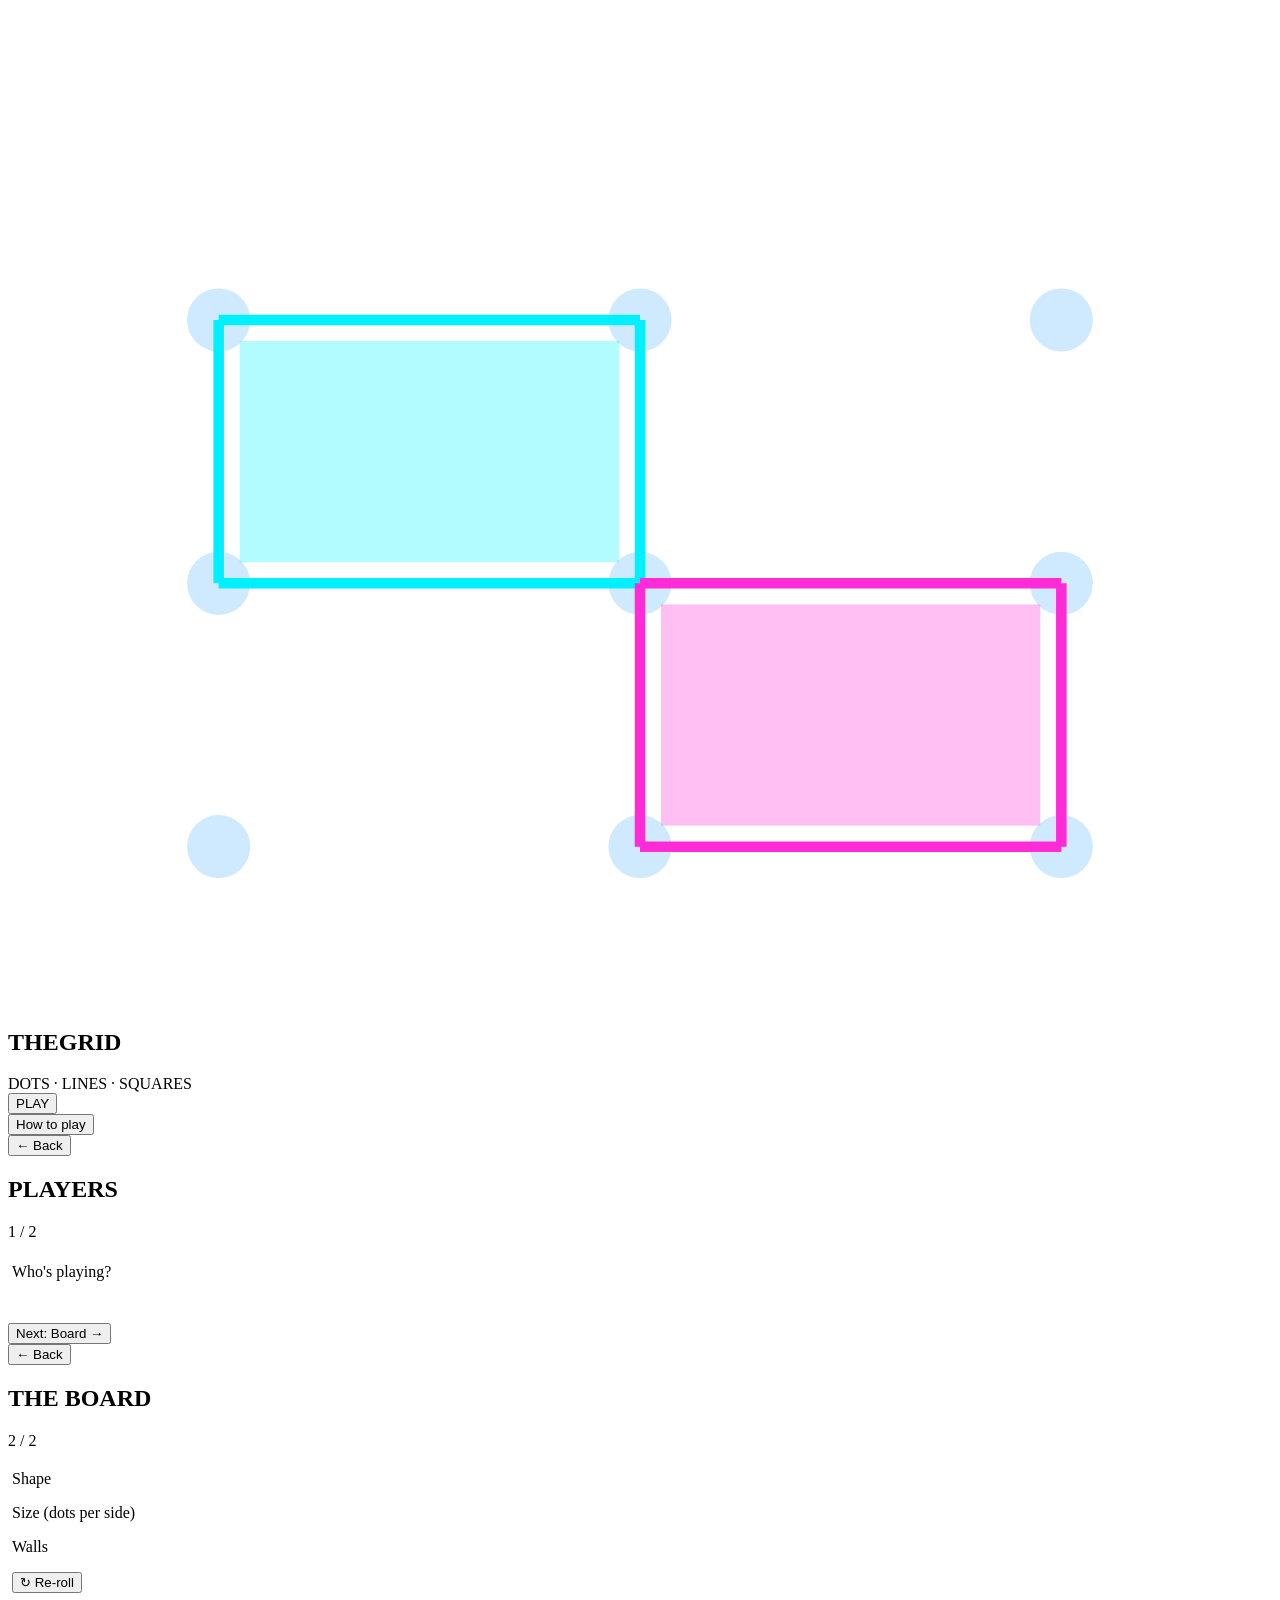
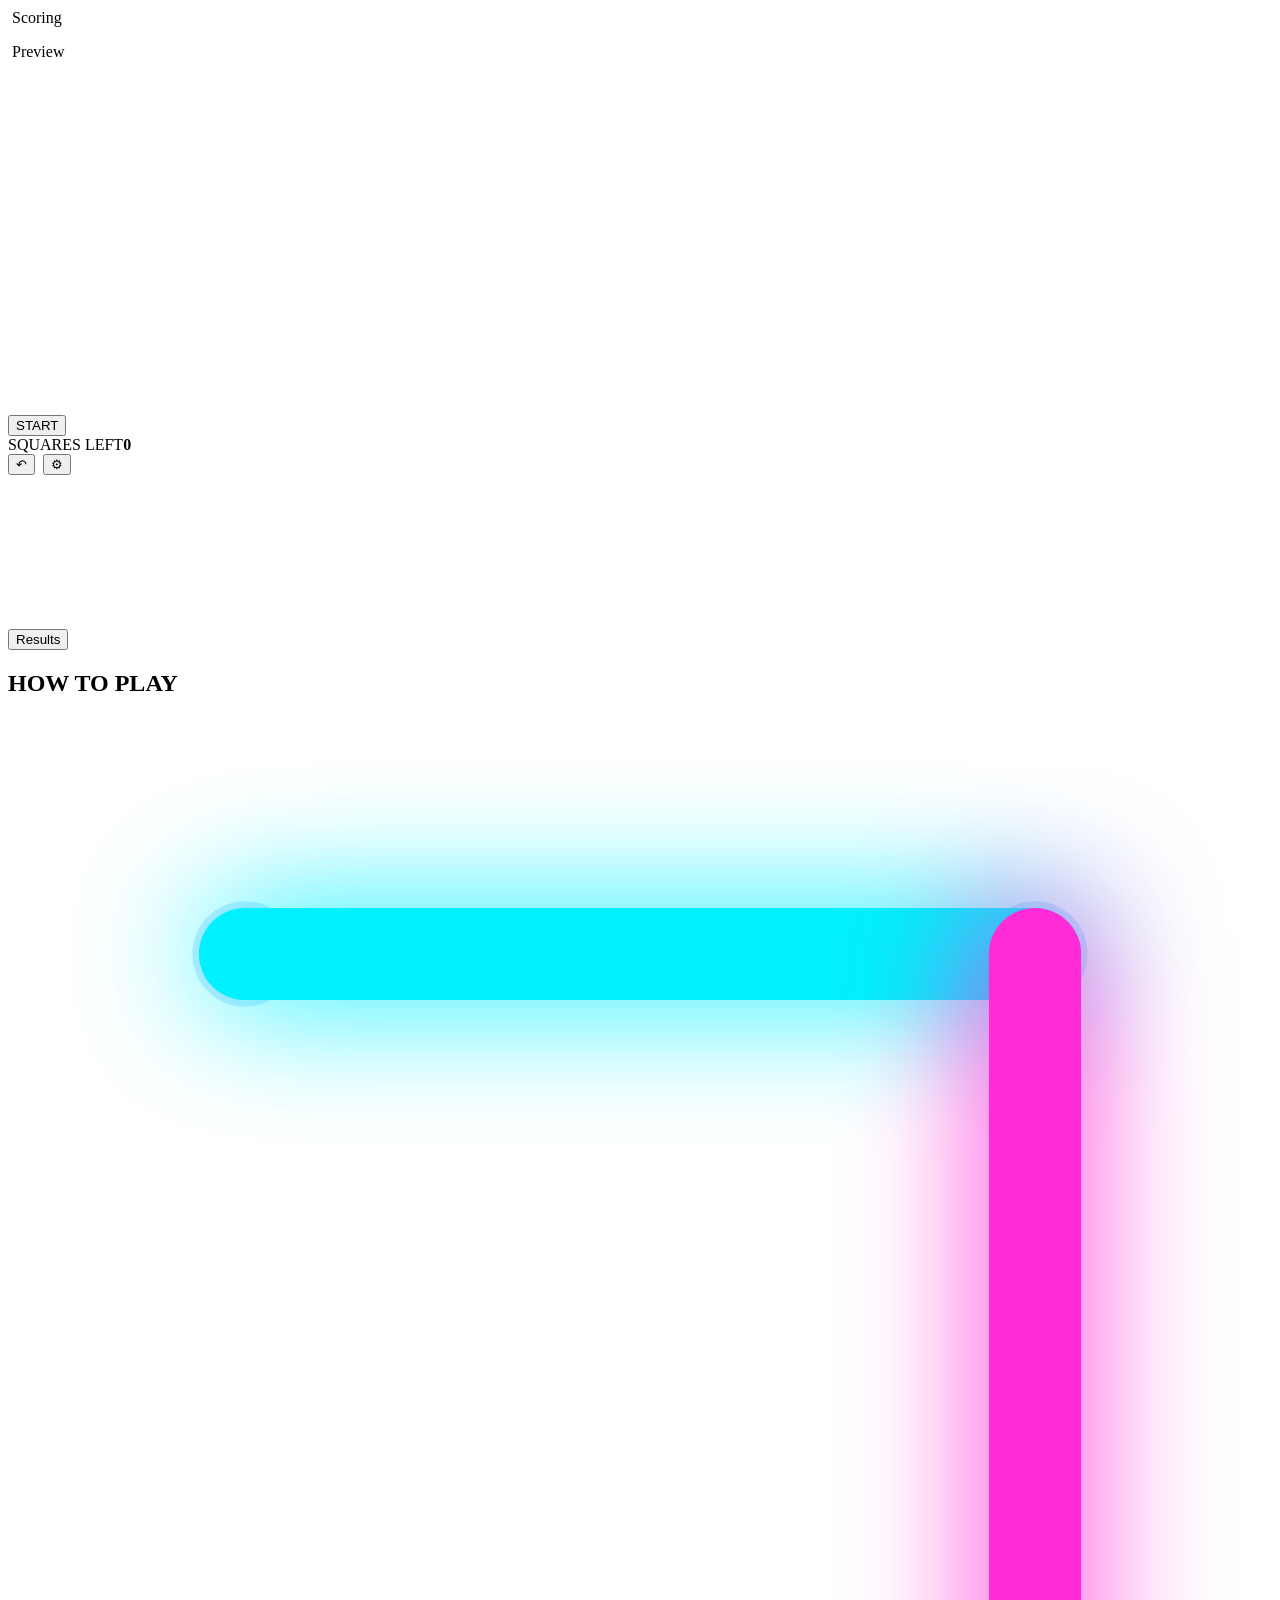
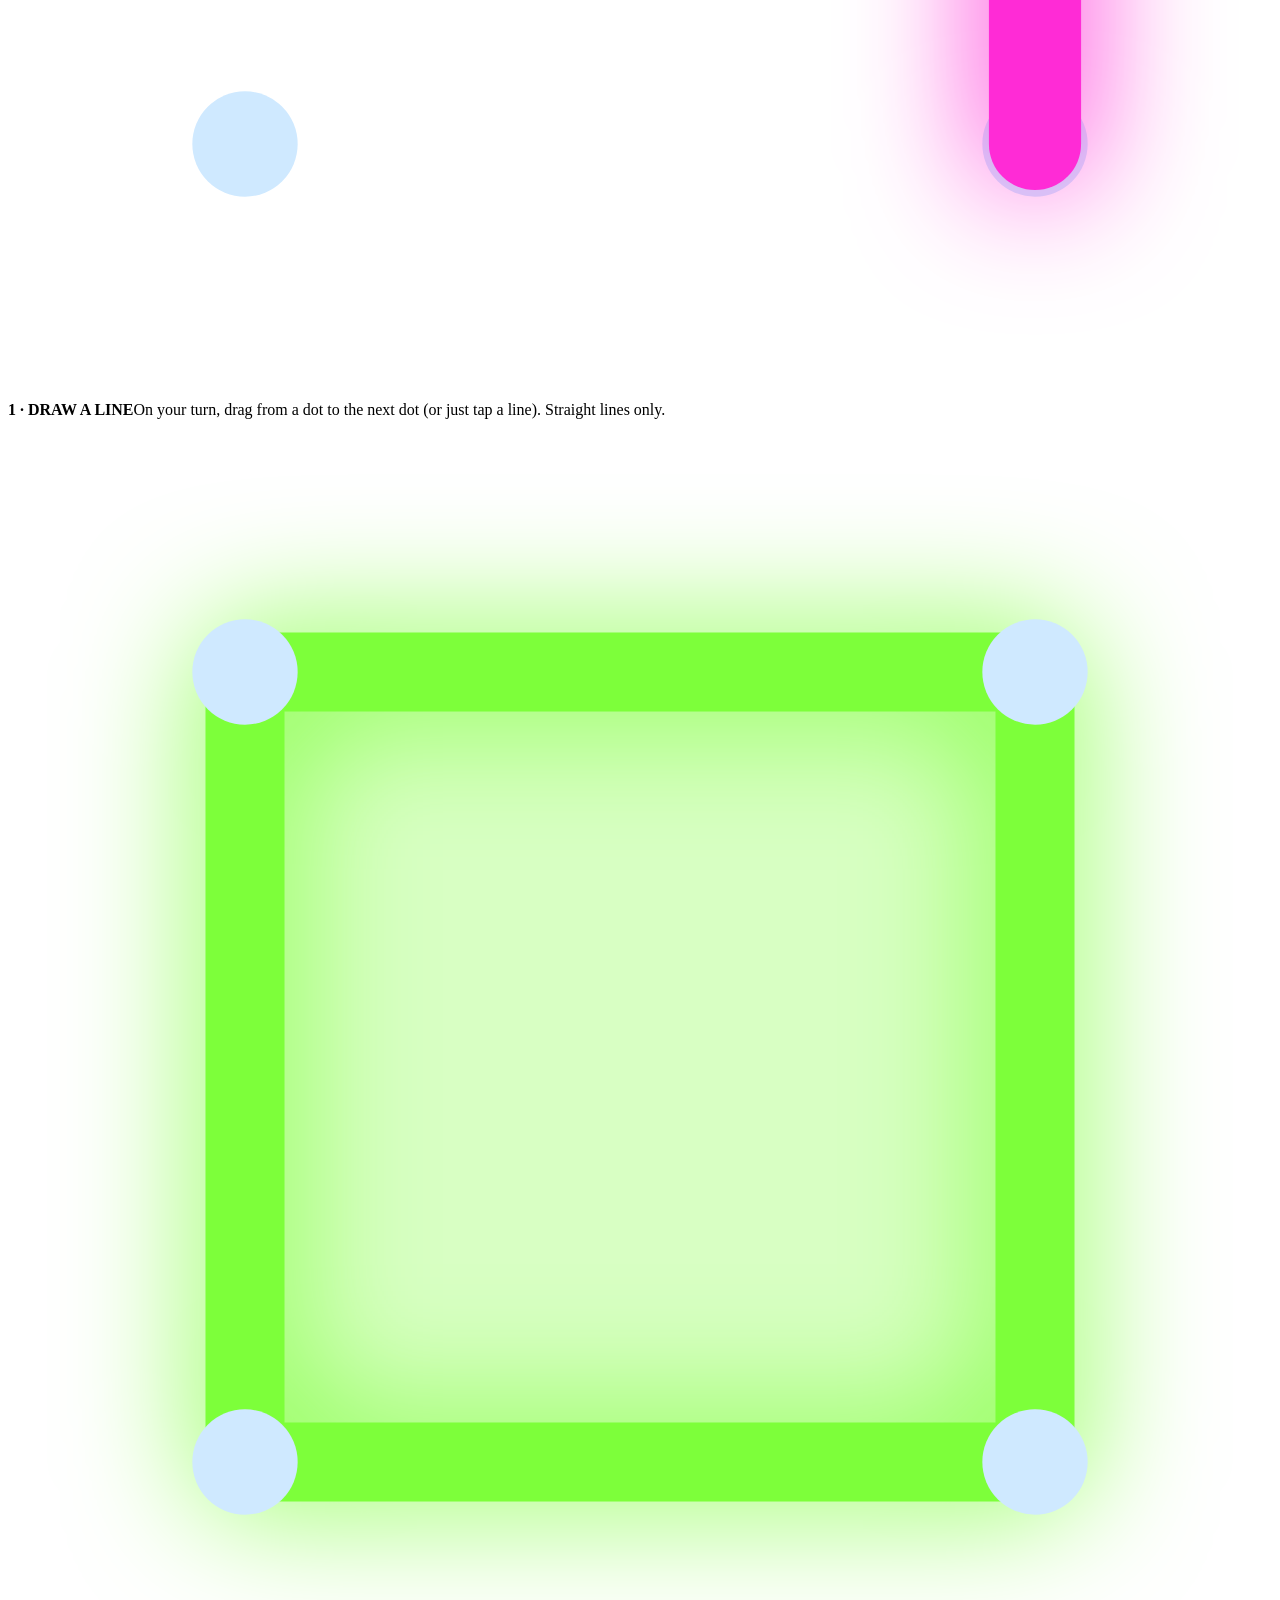
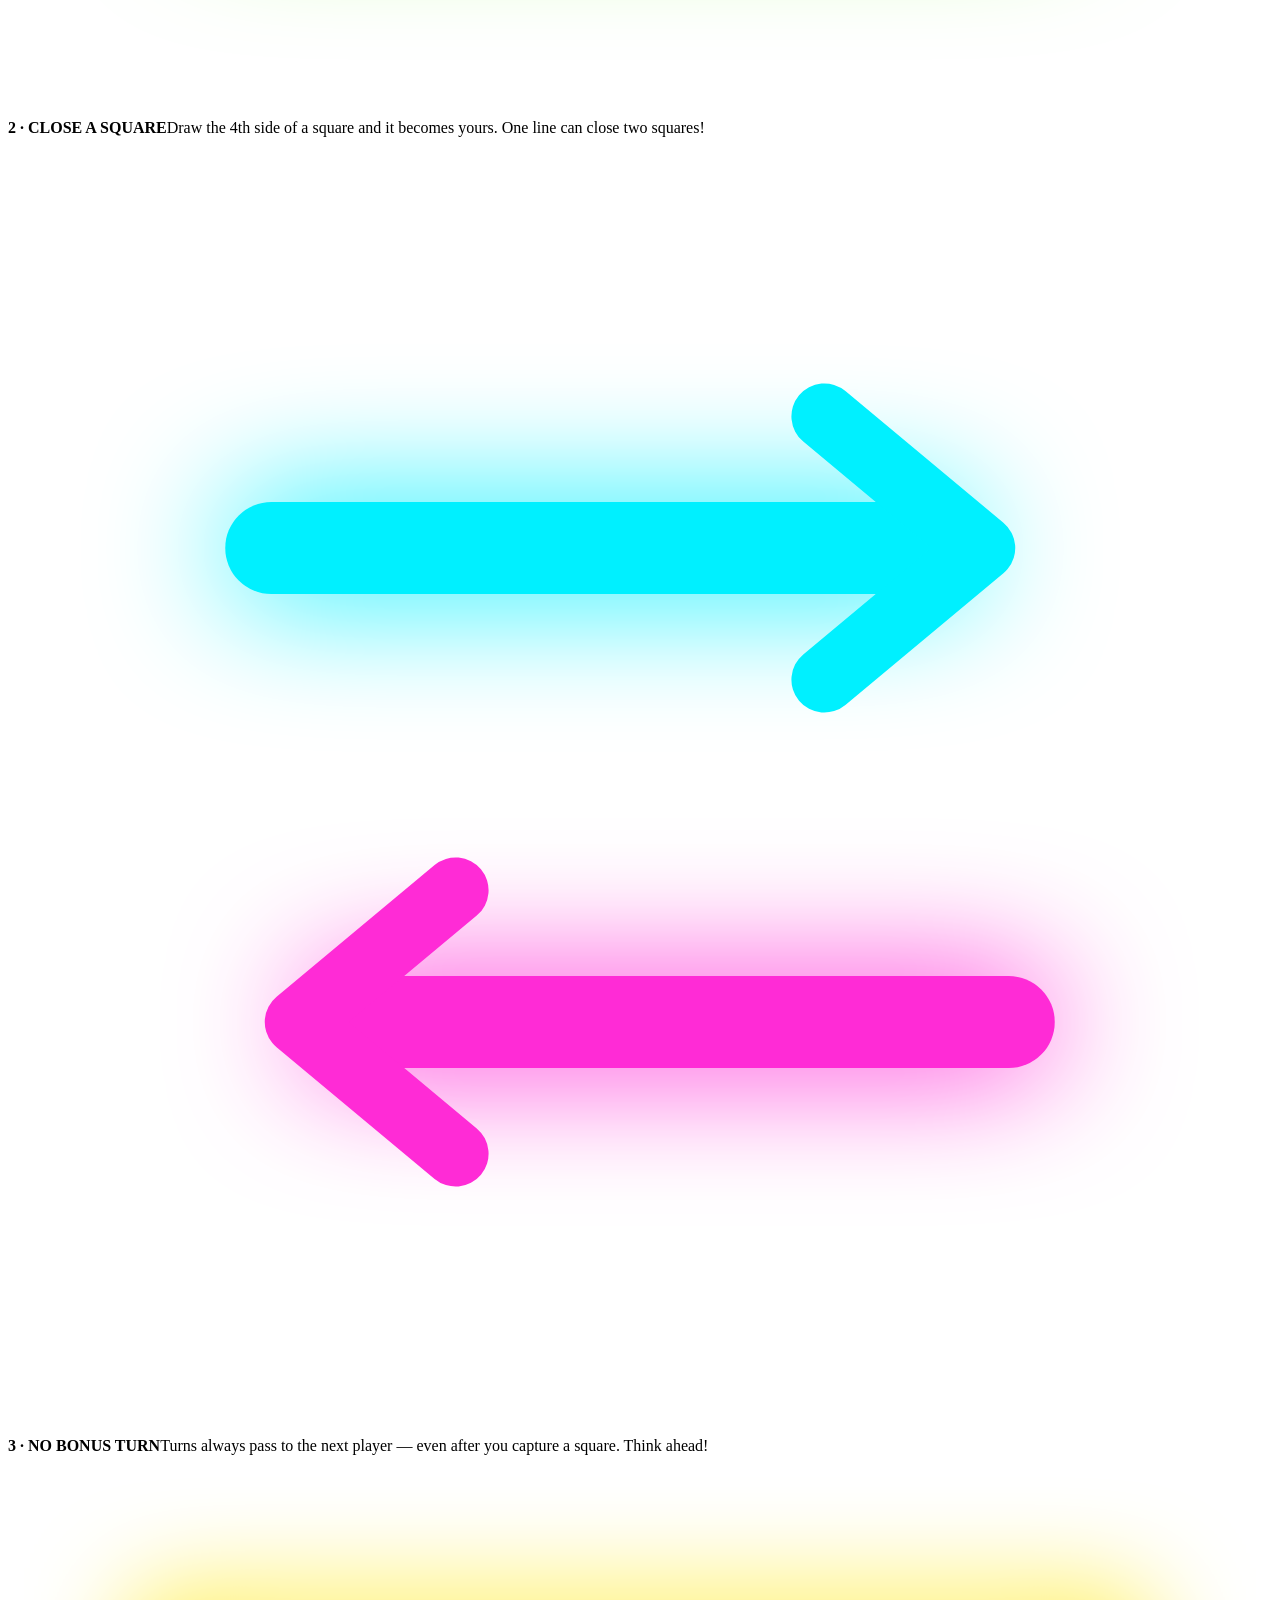
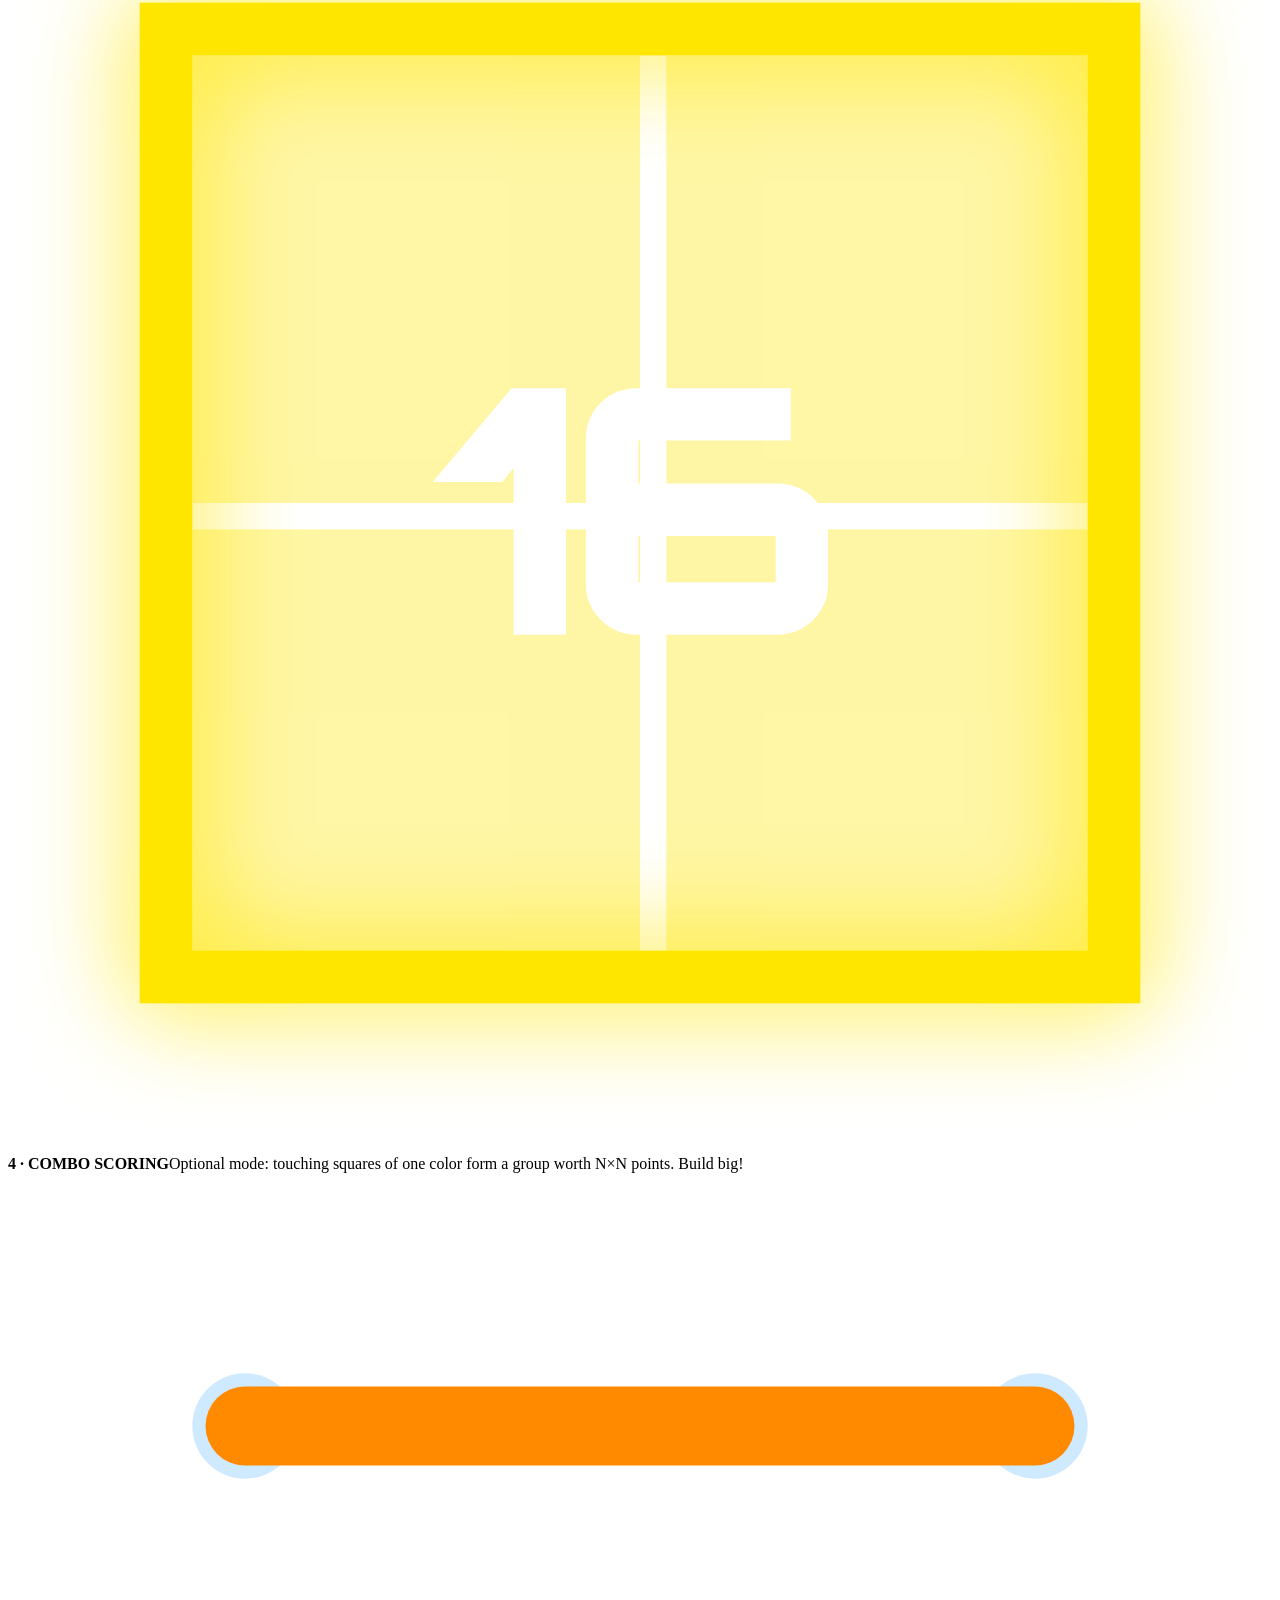
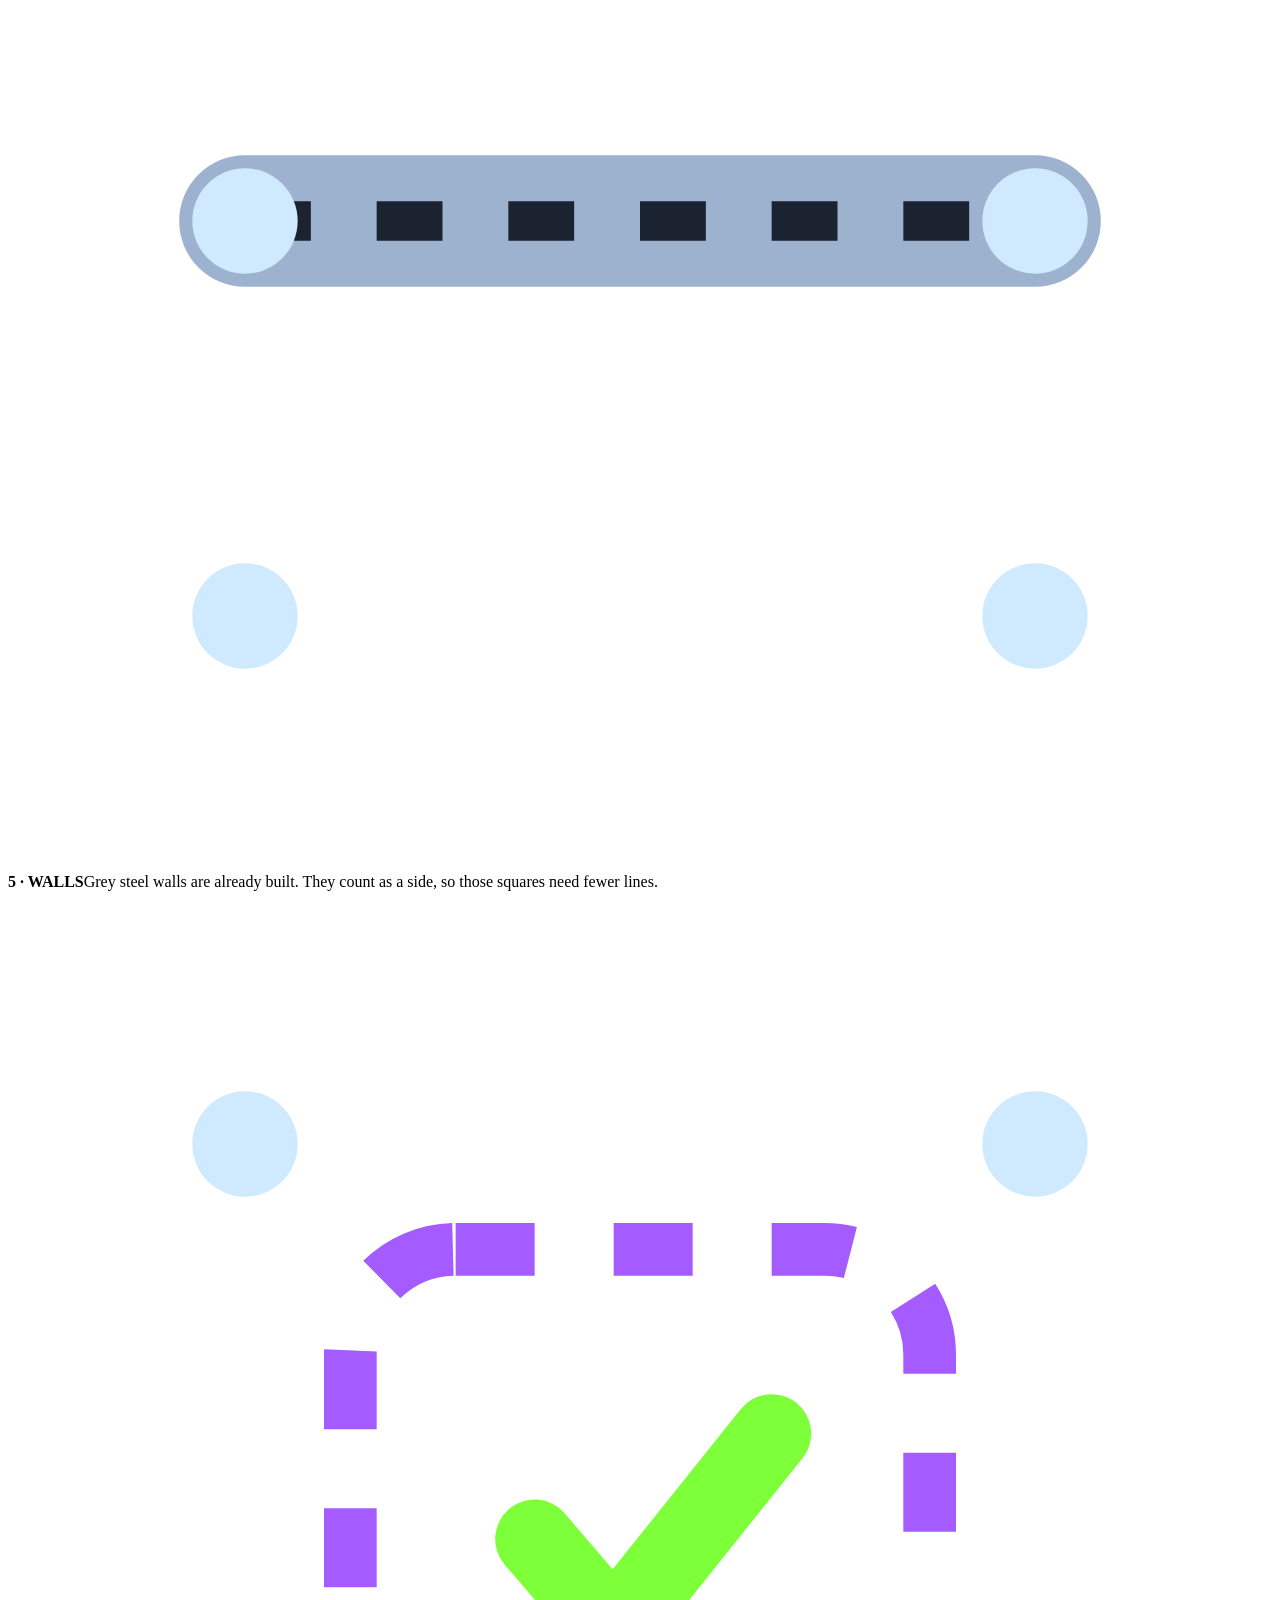
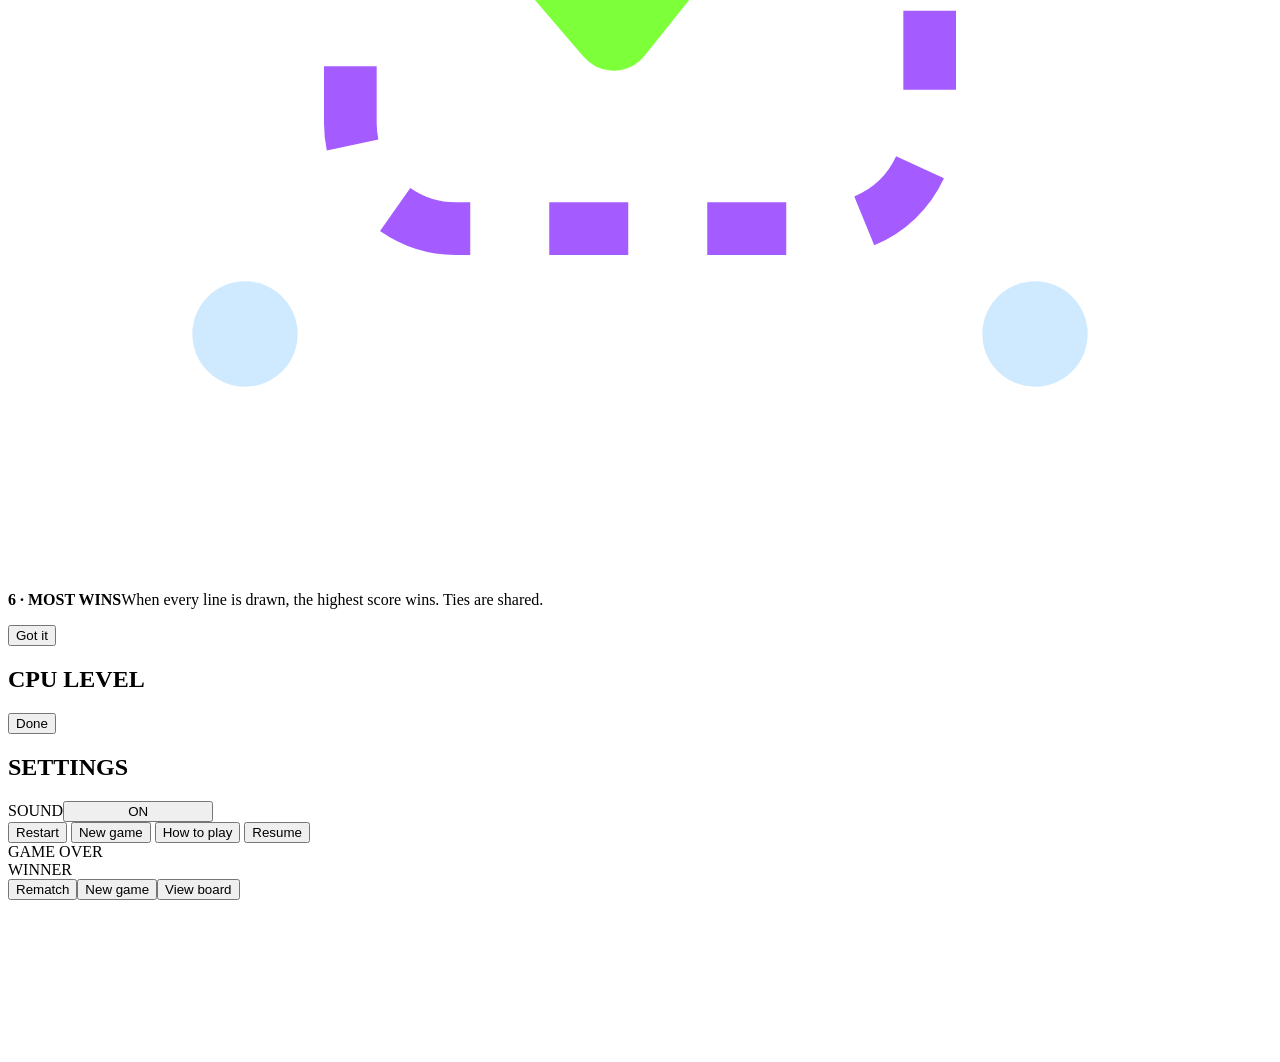
==== src/template.html @ 7d27d1e7 "Add THE GRID neon dots-and-boxes game Single-file iPad game (index.html) with home-screen icons and " ====
<!DOCTYPE html>
<html lang="en">
<head>
<meta charset="utf-8">
<title>THE GRID</title>
<meta name="viewport" content="width=device-width,initial-scale=1,maximum-scale=1,minimum-scale=1,user-scalable=no,viewport-fit=cover">
<meta name="apple-mobile-web-app-capable" content="yes">
<meta name="mobile-web-app-capable" content="yes">
<meta name="apple-mobile-web-app-status-bar-style" content="black-translucent">
<meta name="apple-mobile-web-app-title" content="THE GRID">
<meta name="theme-color" content="#05060d">
<meta name="format-detection" content="telephone=no">
<meta name="description" content="THE GRID - a neon Dots and Boxes game for the whole family.">
<link rel="manifest" href="manifest.webmanifest">
<link rel="icon" type="image/png" href="icon.png">
<link rel="apple-touch-icon" href="icon-180.png">
<link rel="preconnect" href="https://fonts.googleapis.com">
<link rel="preconnect" href="https://fonts.gstatic.com" crossorigin>
<link href="https://fonts.googleapis.com/css2?family=Orbitron:wght@500;700;800;900&family=Rajdhani:wght@500;600;700&display=swap" rel="stylesheet">
<style>
/*CSS*/
</style>
</head>
<body data-screen="title">
<canvas id="bg"></canvas>
<div id="vig"></div><div id="scan"></div><div id="frame"></div>

<div id="app">
  <!-- TITLE -->
  <section class="screen active" id="s-title">
    <svg class="deco" viewBox="0 0 120 80" aria-hidden="true">
      <g fill="#cfe9ff"><circle cx="20" cy="15" r="3"/><circle cx="60" cy="15" r="3"/><circle cx="100" cy="15" r="3"/><circle cx="20" cy="40" r="3"/><circle cx="60" cy="40" r="3"/><circle cx="100" cy="40" r="3"/><circle cx="20" cy="65" r="3"/><circle cx="60" cy="65" r="3"/><circle cx="100" cy="65" r="3"/></g>
      <rect class="q" x="22" y="17" width="36" height="21" fill="#00f0ff" opacity=".3" style="animation-delay:1.6s"/>
      <rect class="q" x="62" y="42" width="36" height="21" fill="#ff2bd6" opacity=".3" style="animation-delay:2.1s"/>
      <g fill="none">
        <path class="l" d="M20 15H60" stroke="#00f0ff" style="animation-delay:.2s"/><path class="l" d="M60 15V40" stroke="#00f0ff" style="animation-delay:.5s"/><path class="l" d="M60 40H20" stroke="#00f0ff" style="animation-delay:.8s"/><path class="l" d="M20 40V15" stroke="#00f0ff" style="animation-delay:1.1s"/>
        <path class="l" d="M60 40H100" stroke="#ff2bd6" style="animation-delay:.35s"/><path class="l" d="M100 40V65" stroke="#ff2bd6" style="animation-delay:.65s"/><path class="l" d="M100 65H60" stroke="#ff2bd6" style="animation-delay:.95s"/><path class="l" d="M60 65V40" stroke="#ff2bd6" style="animation-delay:1.25s"/>
      </g>
    </svg>
    <h1 class="logo" aria-label="THE GRID"><span style="--i:0">T</span><span style="--i:1">H</span><span style="--i:2">E</span><span class="w2 g" style="display:inline-block"><span style="--i:3">G</span><span style="--i:4">R</span><span style="--i:5">I</span><span style="--i:6">D</span></span></h1>
    <div class="tag">DOTS &middot; LINES &middot; SQUARES</div>
    <div class="tbtns">
      <button class="btn big pulse-btn" id="btnPlay">PLAY</button>
      <div class="row">
        <button class="btn lime" id="btnResume" style="display:none">Resume game</button>
        <button class="btn ghost" id="btnHow">How to play</button>
      </div>
    </div>
  </section>

  <!-- PLAYERS -->
  <section class="screen col" id="s-players">
    <div class="head"><button class="btn ghost" data-back="title">&#8592; Back</button><h2>PLAYERS</h2><span class="step">1 / 2</span></div>
    <div class="scroll" style="flex:1;min-height:0;padding:6px 4px 10px">
      <p class="lbl">Who's playing?</p>
      <div class="seg" id="seatSeg"></div>
      <div style="height:16px"></div>
      <div class="cards" id="cards"></div>
    </div>
    <div class="foot"><span class="hint" id="playersHint"></span><button class="btn" id="btnToBoard">Next: Board &#8594;</button></div>
  </section>

  <!-- BOARD SETUP -->
  <section class="screen col" id="s-board">
    <div class="head"><button class="btn ghost" data-back="players">&#8592; Back</button><h2>THE BOARD</h2><span class="step">2 / 2</span></div>
    <div class="scroll" style="flex:1;min-height:0;padding:4px 4px 10px">
      <div class="bs">
        <div class="opts">
          <div class="panel"><p class="lbl">Shape</p><div class="shapes" id="shapes"></div></div>
          <div class="panel"><p class="lbl">Size (dots per side)</p><div id="steppers" class="col" style="gap:8px"></div></div>
          <div class="panel"><p class="lbl">Walls</p><div class="seg" id="wallSeg"></div><div style="display:flex;gap:12px;align-items:center;margin-top:10px"><button class="btn ghost" id="btnReroll">&#8635; Re-roll</button><span class="hint" id="wallHint"></span></div></div>
          <div class="panel"><p class="lbl">Scoring</p><div class="seg" id="scoreSeg"></div><p class="hint" id="scoreHint" style="margin:10px 0 0"></p></div>
        </div>
        <div class="panel prevbox">
          <p class="lbl" style="margin:0">Preview</p>
          <canvas id="prev" width="340" height="340"></canvas>
          <div class="count" id="prevCount"></div>
        </div>
      </div>
    </div>
    <div class="foot"><button class="btn big lime" id="btnStart">START</button></div>
  </section>

  <!-- GAME -->
  <section class="screen" id="s-game">
    <div id="hud">
      <div id="tools">
        <div id="left">SQUARES LEFT<b id="leftN">0</b></div>
        <div style="display:flex;gap:8px"><button class="btn icon" id="btnUndo" title="Undo" aria-label="Undo">&#8630;</button><button class="btn icon" id="btnCog" title="Settings" aria-label="Settings">&#9881;</button></div>
      </div>
      <div id="chips"></div>
    </div>
    <div id="boardWrap"><canvas id="cv"></canvas><div id="banner"></div><button class="btn lime" id="resultsPill">Results</button></div>
  </section>
</div>

<!-- MODALS -->
<div class="modal" id="m-how"><div class="sheet">
  <h2>HOW TO PLAY</h2>
  <div class="how">
    <div class="st"><svg viewBox="0 0 96 96"><g fill="#cfe9ff"><circle cx="18" cy="18" r="4"/><circle cx="78" cy="18" r="4"/><circle cx="18" cy="78" r="4"/><circle cx="78" cy="78" r="4"/></g><path d="M18 18H78" stroke="#00f0ff" stroke-width="7" stroke-linecap="round" filter="drop-shadow(0 0 5px #00f0ff)"/><path d="M78 18V78" stroke="#ff2bd6" stroke-width="7" stroke-linecap="round" filter="drop-shadow(0 0 5px #ff2bd6)"/></svg><p><b>1 &middot; DRAW A LINE</b>On your turn, drag from a dot to the next dot (or just tap a line). Straight lines only.</p></div>
    <div class="st"><svg viewBox="0 0 96 96"><rect x="20" y="20" width="56" height="56" fill="#7dff3a" opacity=".3"/><path d="M18 18H78V78H18Z" fill="none" stroke="#7dff3a" stroke-width="6" stroke-linejoin="round" filter="drop-shadow(0 0 5px #7dff3a)"/><g fill="#cfe9ff"><circle cx="18" cy="18" r="4"/><circle cx="78" cy="18" r="4"/><circle cx="18" cy="78" r="4"/><circle cx="78" cy="78" r="4"/></g></svg><p><b>2 &middot; CLOSE A SQUARE</b>Draw the 4th side of a square and it becomes yours. One line can close two squares!</p></div>
    <div class="st"><svg viewBox="0 0 96 96"><path d="M20 30H70" stroke="#00f0ff" stroke-width="7" stroke-linecap="round" filter="drop-shadow(0 0 5px #00f0ff)"/><path d="M62 20L74 30L62 40" fill="none" stroke="#00f0ff" stroke-width="5" stroke-linecap="round" stroke-linejoin="round"/><path d="M76 66H26" stroke="#ff2bd6" stroke-width="7" stroke-linecap="round" filter="drop-shadow(0 0 5px #ff2bd6)"/><path d="M34 56L22 66L34 76" fill="none" stroke="#ff2bd6" stroke-width="5" stroke-linecap="round" stroke-linejoin="round"/></svg><p><b>3 &middot; NO BONUS TURN</b>Turns always pass to the next player &mdash; even after you capture a square. Think ahead!</p></div>
    <div class="st"><svg viewBox="0 0 96 96"><g fill="#ffe600" opacity=".35"><rect x="14" y="14" width="34" height="34"/><rect x="50" y="14" width="34" height="34"/><rect x="14" y="50" width="34" height="34"/><rect x="50" y="50" width="34" height="34"/></g><g fill="none" stroke="#ffe600" stroke-width="4" filter="drop-shadow(0 0 4px #ffe600)"><rect x="12" y="12" width="72" height="72"/></g><text x="48" y="58" text-anchor="middle" font-family="Orbitron,Arial Black,sans-serif" font-weight="900" font-size="26" fill="#fff">16</text></svg><p><b>4 &middot; COMBO SCORING</b>Optional mode: touching squares of one color form a group worth N&times;N points. Build big!</p></div>
    <div class="st"><svg viewBox="0 0 96 96"><path d="M18 48H78" stroke="#9db2ce" stroke-width="10" stroke-linecap="round"/><path d="M18 48H78" stroke="#1b2230" stroke-width="3" stroke-dasharray="5 5"/><g fill="#cfe9ff"><circle cx="18" cy="18" r="4"/><circle cx="78" cy="18" r="4"/><circle cx="18" cy="48" r="4"/><circle cx="78" cy="48" r="4"/><circle cx="18" cy="78" r="4"/><circle cx="78" cy="78" r="4"/></g><path d="M18 18H78" stroke="#ff8a00" stroke-width="6" stroke-linecap="round"/></svg><p><b>5 &middot; WALLS</b>Grey steel walls are already built. They count as a side, so those squares need fewer lines.</p></div>
    <div class="st"><svg viewBox="0 0 96 96"><g fill="#cfe9ff"><circle cx="18" cy="18" r="4"/><circle cx="78" cy="18" r="4"/><circle cx="18" cy="78" r="4"/><circle cx="78" cy="78" r="4"/></g><rect x="26" y="26" width="44" height="44" rx="8" fill="none" stroke="#a45bff" stroke-width="4" stroke-dasharray="6 6"/><path d="M40 48L46 55L58 40" fill="none" stroke="#7dff3a" stroke-width="6" stroke-linecap="round" stroke-linejoin="round"/></svg><p><b>6 &middot; MOST WINS</b>When every line is drawn, the highest score wins. Ties are shared.</p></div>
  </div>
  <div class="row"><button class="btn" data-close="m-how">Got it</button></div>
</div></div>

<div class="modal" id="m-diff"><div class="sheet" style="width:min(520px,100%)">
  <h2 id="diffTitle">CPU LEVEL</h2>
  <div class="seg" id="diffSeg" style="flex-direction:column"></div>
  <div class="row"><button class="btn ghost" data-close="m-diff">Done</button></div>
</div></div>

<div class="modal" id="m-set"><div class="sheet" style="width:min(640px,100%)">
  <h2>SETTINGS</h2>
  <div class="setrow"><span class="who">SOUND</span><button class="btn" id="btnSound" style="min-width:150px">ON</button></div>
  <div id="setCpus"></div>
  <div class="row">
    <button class="btn lime" id="btnRestart">Restart</button>
    <button class="btn warn" id="btnNewGame">New game</button>
    <button class="btn ghost" id="btnSetHow">How to play</button>
    <button class="btn" data-close="m-set" style="margin-left:auto">Resume</button>
  </div>
</div></div>

<div class="modal" id="m-over"><div class="sheet">
  <div id="overKick">GAME OVER</div>
  <div id="overName">WINNER</div>
  <div id="podium"></div>
  <div class="row"><button class="btn lime" id="btnRematch">Rematch</button><button class="btn" id="btnOverNew">New game</button><button class="btn ghost" id="btnOverView">View board</button></div>
</div></div>

<canvas id="fx"></canvas>

<script type="text/plain" id="core-src">
/*CORE*/
</script>
<script>
/*APP*/
</script>
</body>
</html>
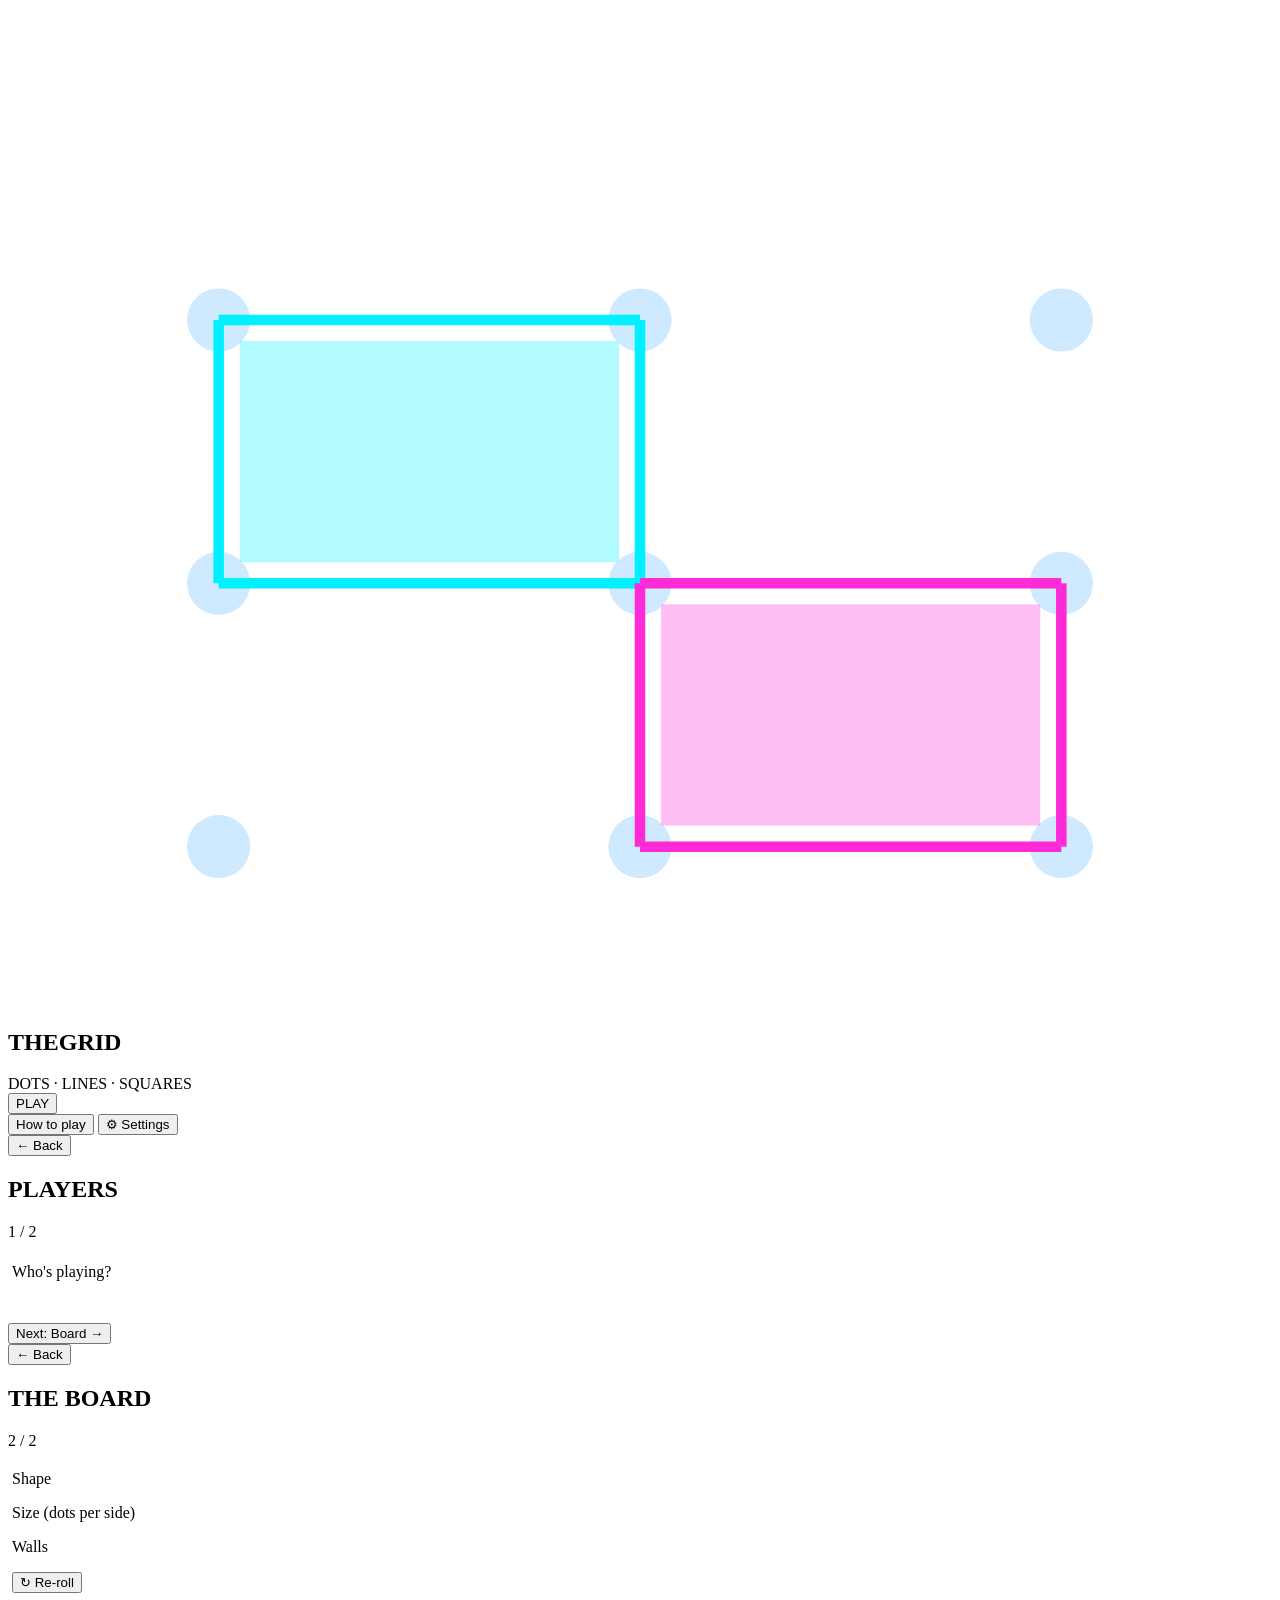
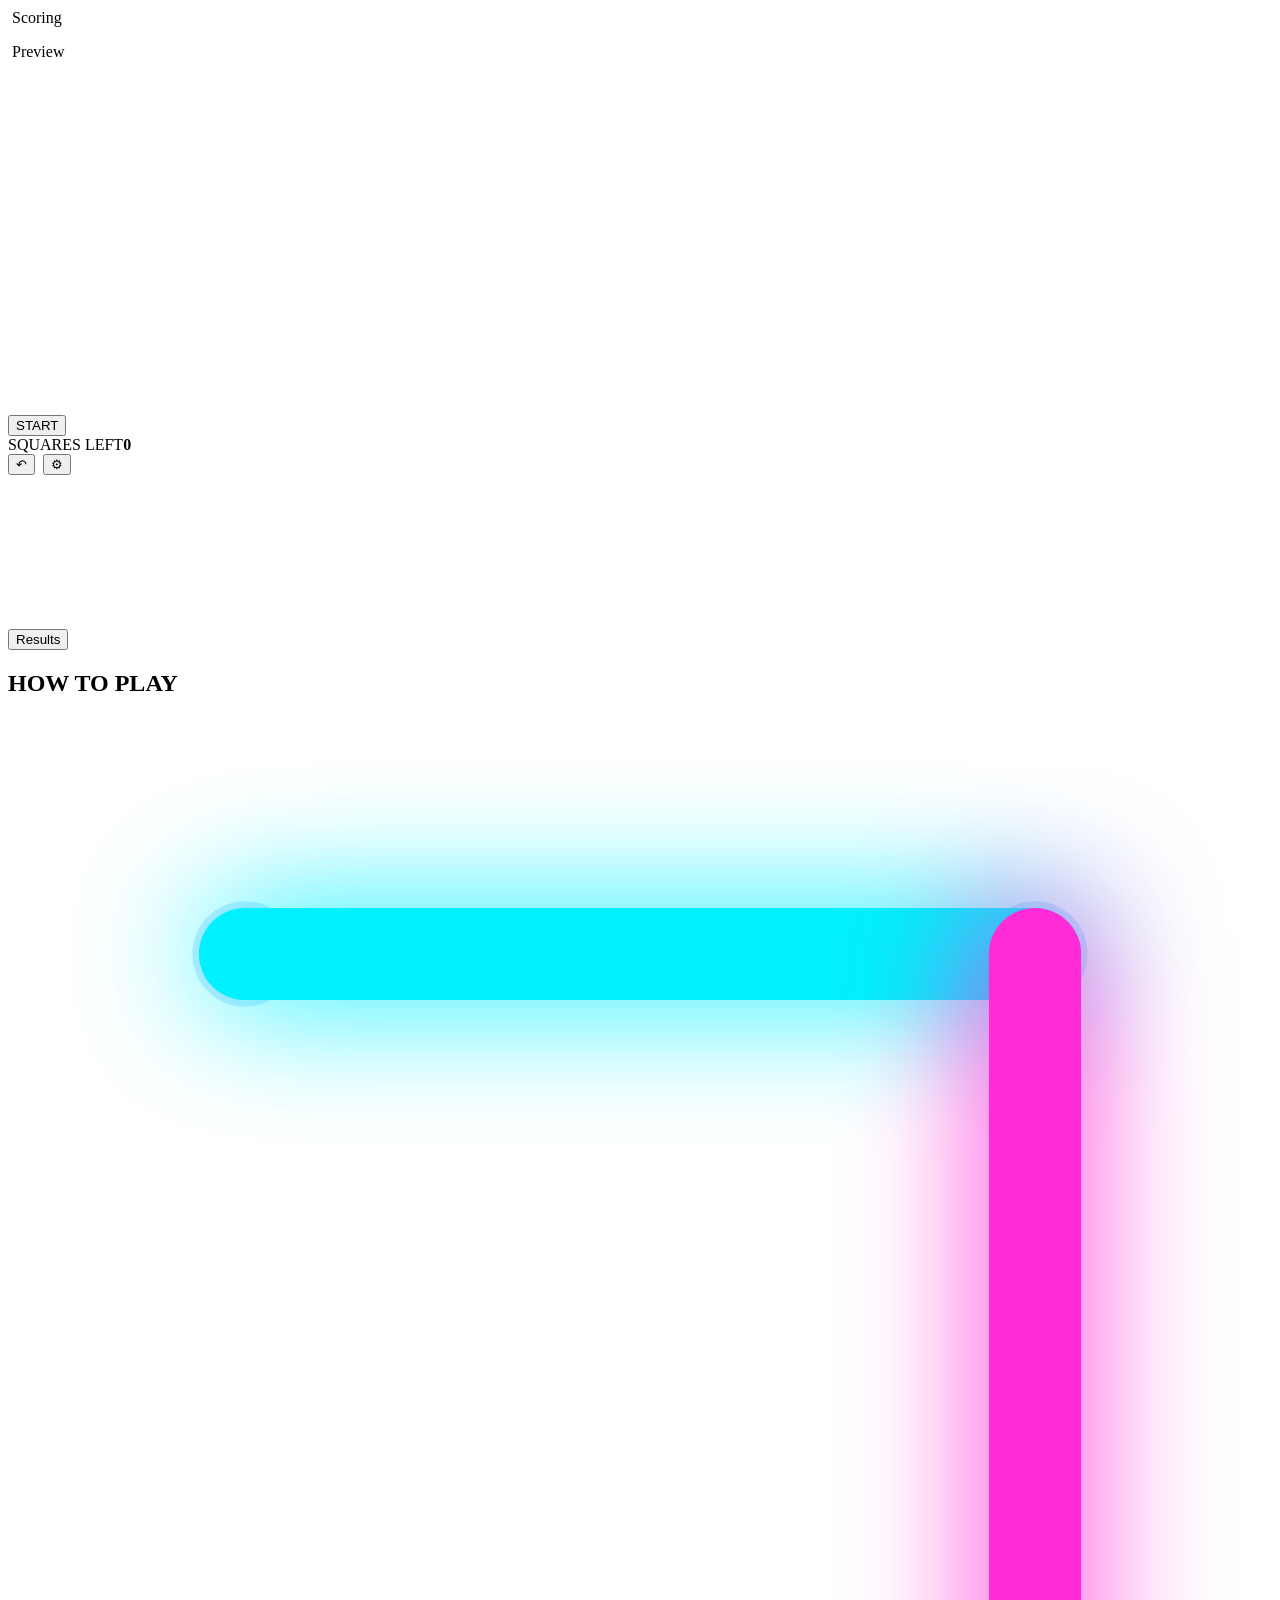
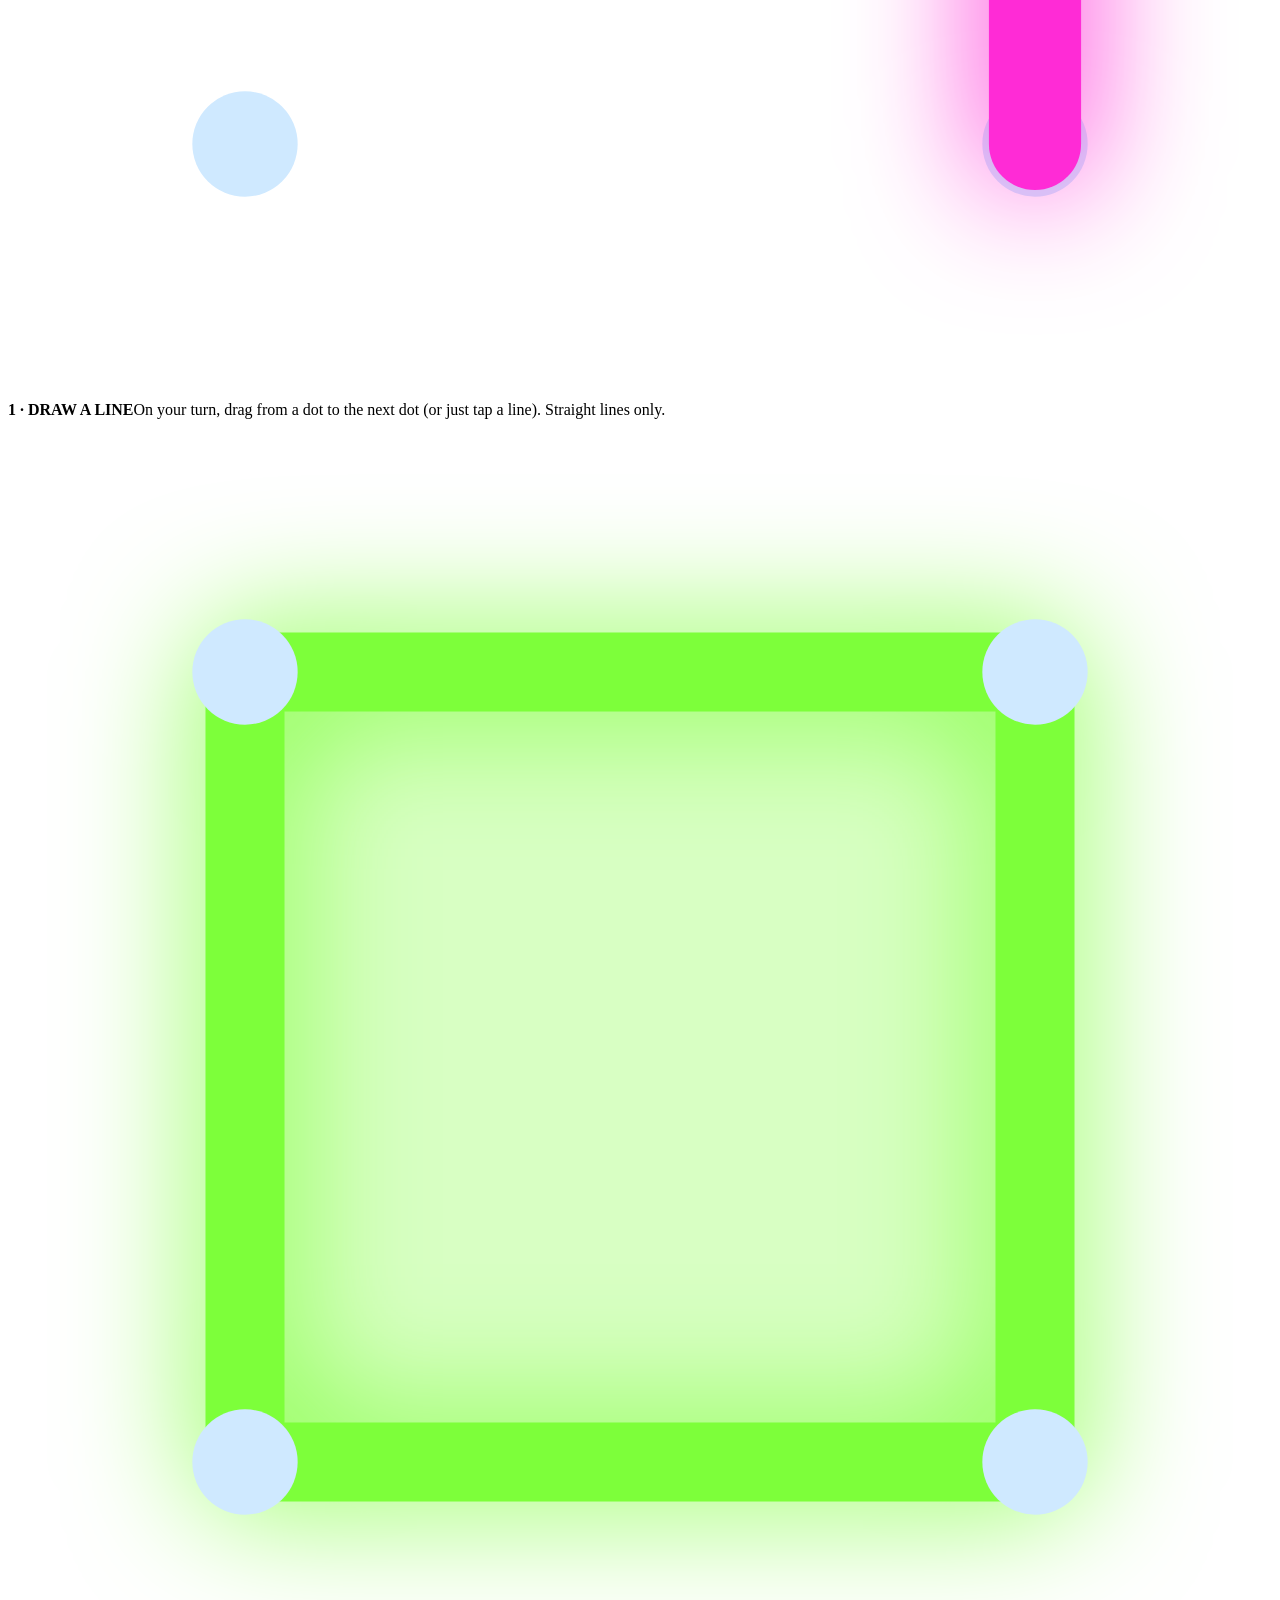
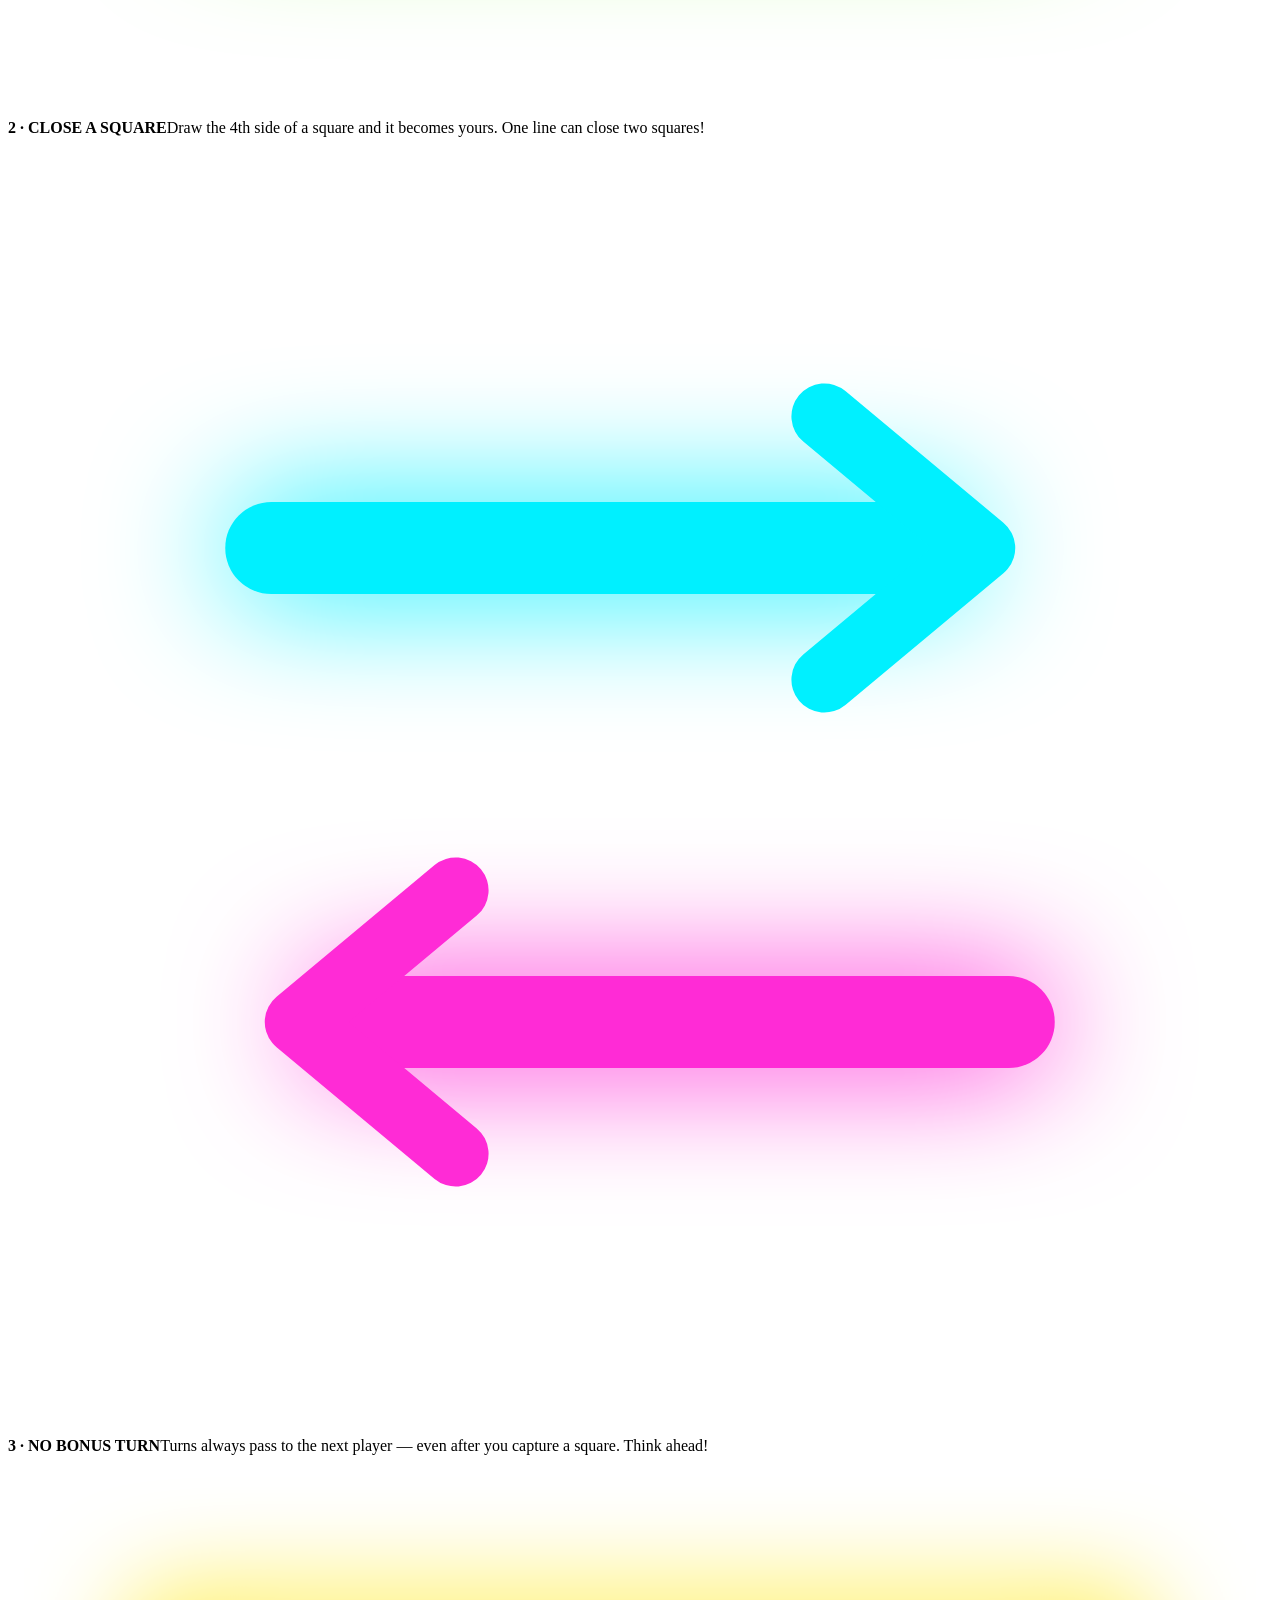
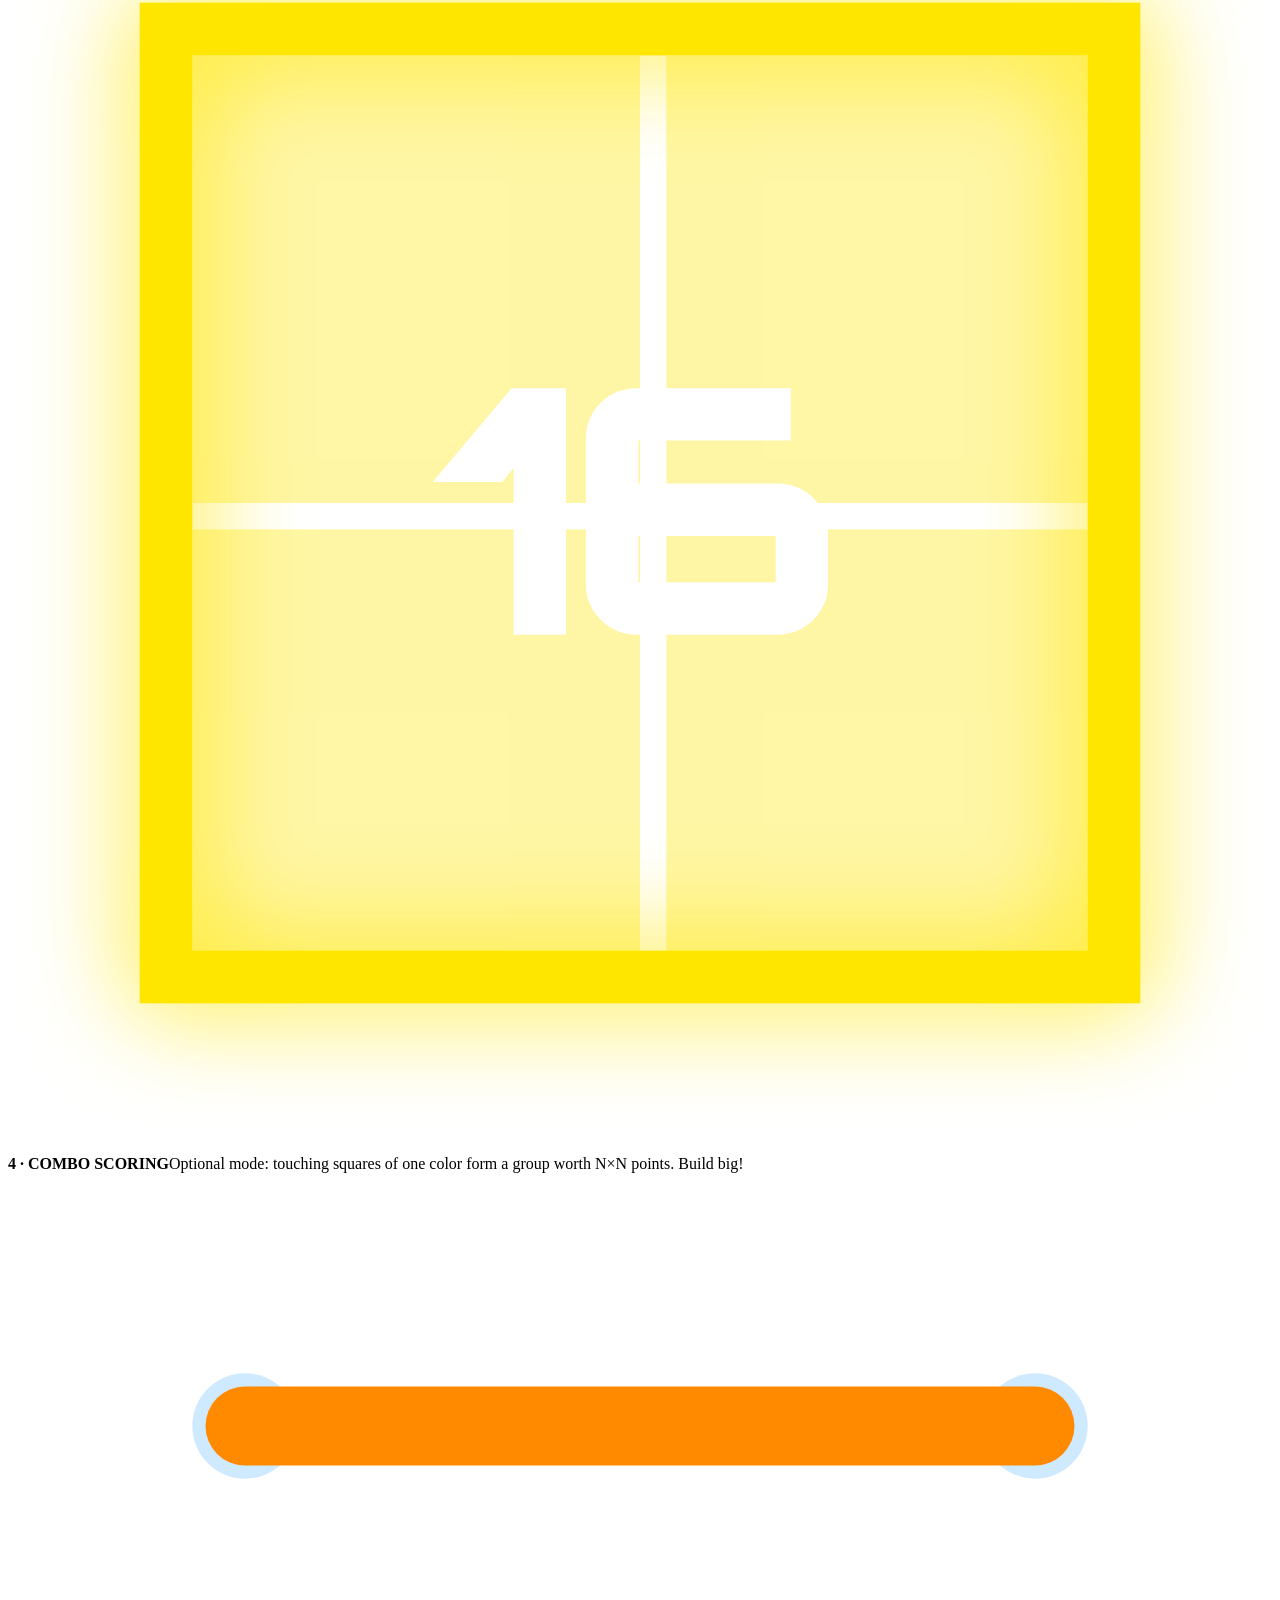
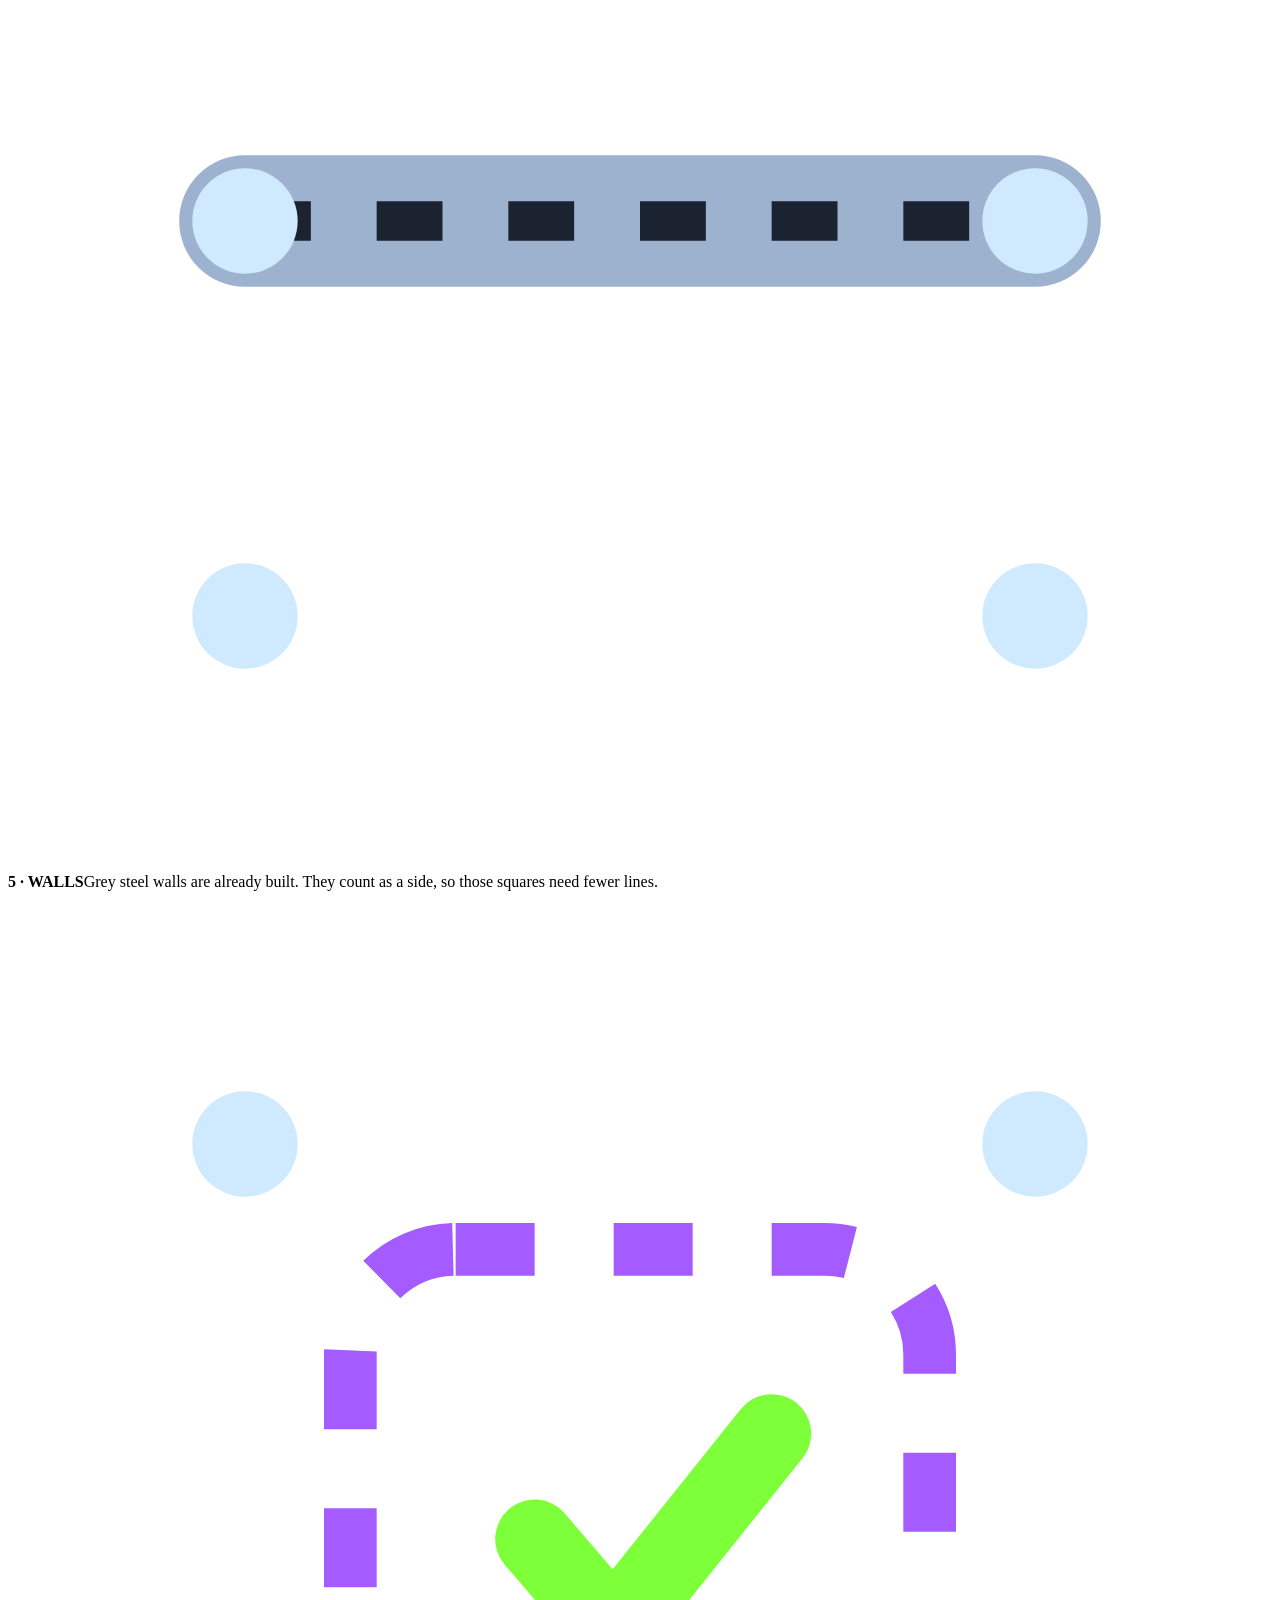
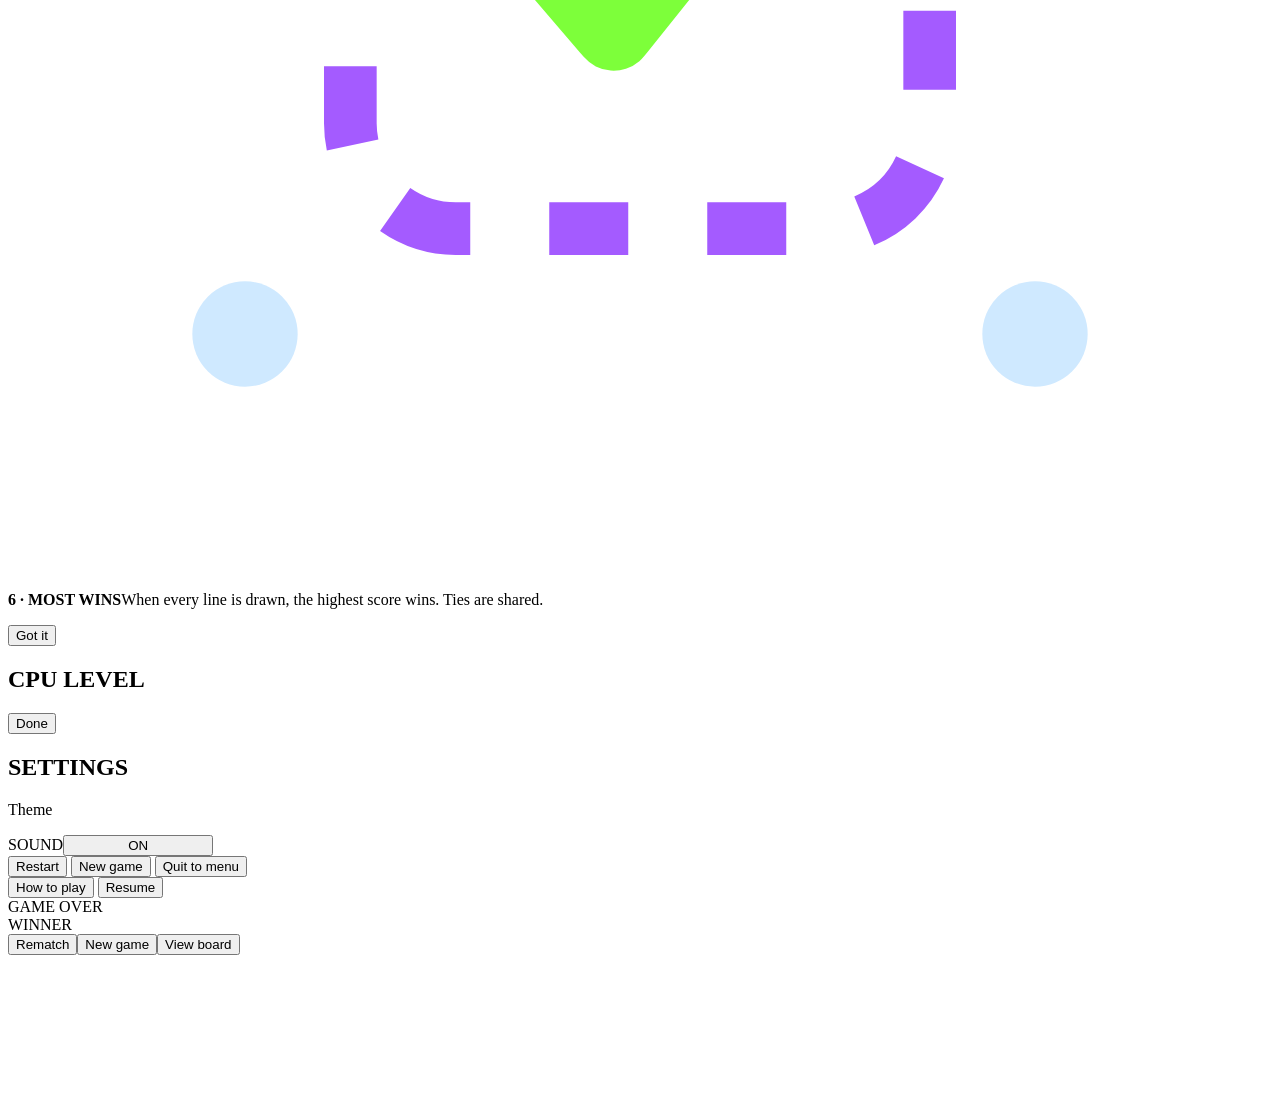
==== commit 25e1ec31: "Themes, quit to menu, 12 colours, review fixes - Settings gains a Theme picker with live samples: Ne" ====
--- a/src/template.html
+++ b/src/template.html
@@ -16,7 +16,8 @@
 <link rel="apple-touch-icon" href="icon-180.png">
 <link rel="preconnect" href="https://fonts.googleapis.com">
 <link rel="preconnect" href="https://fonts.gstatic.com" crossorigin>
-<link href="https://fonts.googleapis.com/css2?family=Orbitron:wght@500;700;800;900&family=Rajdhani:wght@500;600;700&display=swap" rel="stylesheet">
+<link href="https://fonts.googleapis.com/css2?family=Orbitron:wght@500;700;800;900&family=Rajdhani:wght@500;600;700&family=Permanent+Marker&family=Patrick+Hand&family=Fredoka:wght@500;600;700&display=swap" rel="stylesheet">
+<script>try{var t=JSON.parse(localStorage.getItem('thegrid.theme.v1'));if(t)document.documentElement.dataset.theme=t;}catch(e){}</script>
 <style>
 /*CSS*/
 </style>
@@ -44,6 +45,7 @@
       <div class="row">
         <button class="btn lime" id="btnResume" style="display:none">Resume game</button>
         <button class="btn ghost" id="btnHow">How to play</button>
+        <button class="btn ghost" id="btnTitleSet">&#9881; Settings</button>
       </div>
     </div>
   </section>
@@ -114,15 +116,20 @@
   <div class="row"><button class="btn ghost" data-close="m-diff">Done</button></div>
 </div></div>
 
-<div class="modal" id="m-set"><div class="sheet" style="width:min(640px,100%)">
+<div class="modal" id="m-set"><div class="sheet" style="width:min(680px,100%)">
   <h2>SETTINGS</h2>
+  <p class="lbl">Theme</p>
+  <div class="themes" id="themeSeg"></div>
   <div class="setrow"><span class="who">SOUND</span><button class="btn" id="btnSound" style="min-width:150px">ON</button></div>
   <div id="setCpus"></div>
-  <div class="row">
+  <div class="row game-only">
     <button class="btn lime" id="btnRestart">Restart</button>
     <button class="btn warn" id="btnNewGame">New game</button>
+    <button class="btn mg" id="btnQuit">Quit to menu</button>
+  </div>
+  <div class="row">
     <button class="btn ghost" id="btnSetHow">How to play</button>
-    <button class="btn" data-close="m-set" style="margin-left:auto">Resume</button>
+    <button class="btn" data-close="m-set" id="btnSetClose" style="margin-left:auto">Resume</button>
   </div>
 </div></div>
 
